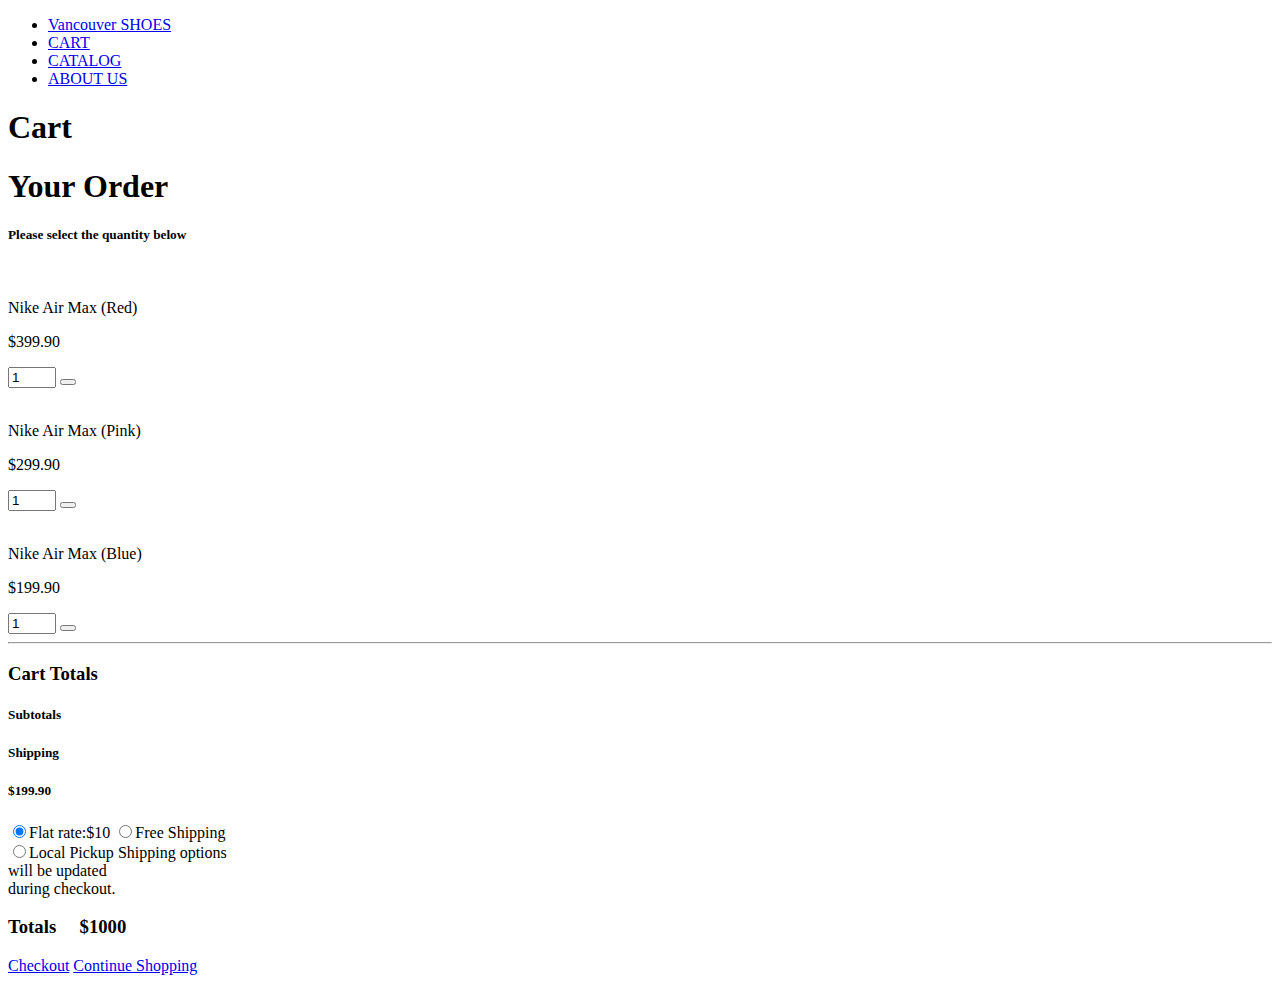
==== HTML/checkout.html @ 8f44f4de "Add html pages" ====
<!DOCTYPE html>
<html lang="en">
  <head>
    <meta charset="UTF-8" />
    <meta name="viewport" content="width=device-width, initial-scale=1.0" />
    <link rel="shortcut icon" type="image/x-icon" href="../Images/img-DS.png" />
    <meta http-equiv="X-UA-Compatible" content="ie=edge" />
    <title>Checkout</title>

    <link rel="stylesheet" href="../css/checkout.css" />
    <link
      href="https://fonts.googleapis.com/css?family=Montserrat:400,700&display=swap"
      rel="stylesheet"
    />
    
    <link rel="stylesheet" href="../css/preloader.css" />

    <link
      rel="stylesheet"
      href="https://use.fontawesome.com/releases/v5.6.3/css/all.css"
      integrity="sha384-UHRtZLI+pbxtHCWp1t77Bi1L4ZtiqrqD80Kn4Z8NTSRyMA2Fd33n5dQ8lWUE00s/"
      crossorigin="anonymous"
    />
  
  </head>

  <body>
    
    <header>
      <nav>
        <ul>
          
          <li class="primary-nav">
            <a href="#home">Vancouver SHOES</a>
          </li>

          <li class="secondary-nav">
            <a href="../HTML/checkout.html">
              <i class="fas fa-shopping-cart"></i> CART
            </a>
          </li>
          <li class="secondary-nav"><a href="../HTML/shop.html">CATALOG</a></li>
          <li class="secondary-nav">
            <a href="../HTML/about-us.html">ABOUT US</a>
          </li>
        </ul>
      </nav>
    </header>
    
    <section>
      <h1>Cart</h1>
      <div class="row">
        <div class="column">
          <h1>Your Order</h1>
          <h5>Please select the quantity below</h5>
          <div class="cart-item" id="item">
            <img src="../Images/img-Nike1.jpg" alt="" />
            <p>Nike Air Max (Red)</p>
            <p>$399.90</p>
            <input
              type="number"
              name="quantity"
              id="no-of-items"
              value="1"
              min="1"
              max="6"
              step="1"
            />
            <button id="remove" class="remove">
              <i class="fas fa-trash fa-2x"></i>
            </button>
          </div>
          <div class="cart-item" id="item1">
            <img src="../Images/img-Nike4.jpg" alt="" />
            <p>Nike Air Max (Pink)</p>
            <p>$299.90</p>
            <input
              type="number"
              name="quantity"
              id="no-of-items"
              value="1"
              min="1"
              max="6"
              step="1"
            />
            <button id="remove2" class="remove">
              <i class="fas fa-trash fa-2x"></i>
            </button>
          </div>
          <div class="cart-item" id="item2">
            <img src="../Images/img-Nike3.jpg" alt="" />
            <p>Nike Air Max (Blue)</p>
            <p>$199.90</p>
            <input
              type="number"
              name="quantity"
              id="no-of-items"
              value="1"
              min="1"
              max="6"
              step="1"
            />
            <button id="remove3" class="remove">
              <i class="fas fa-trash fa-2x"></i>
            </button>
          </div>
          <hr />
        </div>
        <div class="column2">
          <h3>Cart Totals</h3>
          <div class="row1">
            <div class="col">
              <h5>Subtotals</h5>
              <h5>Shipping</h5>
            </div>
            <div class="col">
              <h5>$199.90</h5>
              <div class="wrapper">
                <span>
                  <input type="radio" name="shipping" id="" checked />Flat
                  rate:$10
                </span>
                <span>
                  <input type="radio" name="shipping" id="" />Free Shipping
                  <br />
                </span>
                <span>
                  <input type="radio" name="shipping" id="" />Local Pickup
                </span>
                <span
                  >Shipping options <br />
                  will be updated <br />during checkout.</span
                >
              </div>
            </div>
          </div>
          <h3>Totals &nbsp; &nbsp; $1000</h3>
          <div class="buttons">
            <a class="button-checkout" href="confirmation.html">Checkout</a>
            <a class="cancel" href="../HTML/men.html">Continue Shopping</a>
          </div>
        </div>
      </div>
    </section>
  </body>
</html>
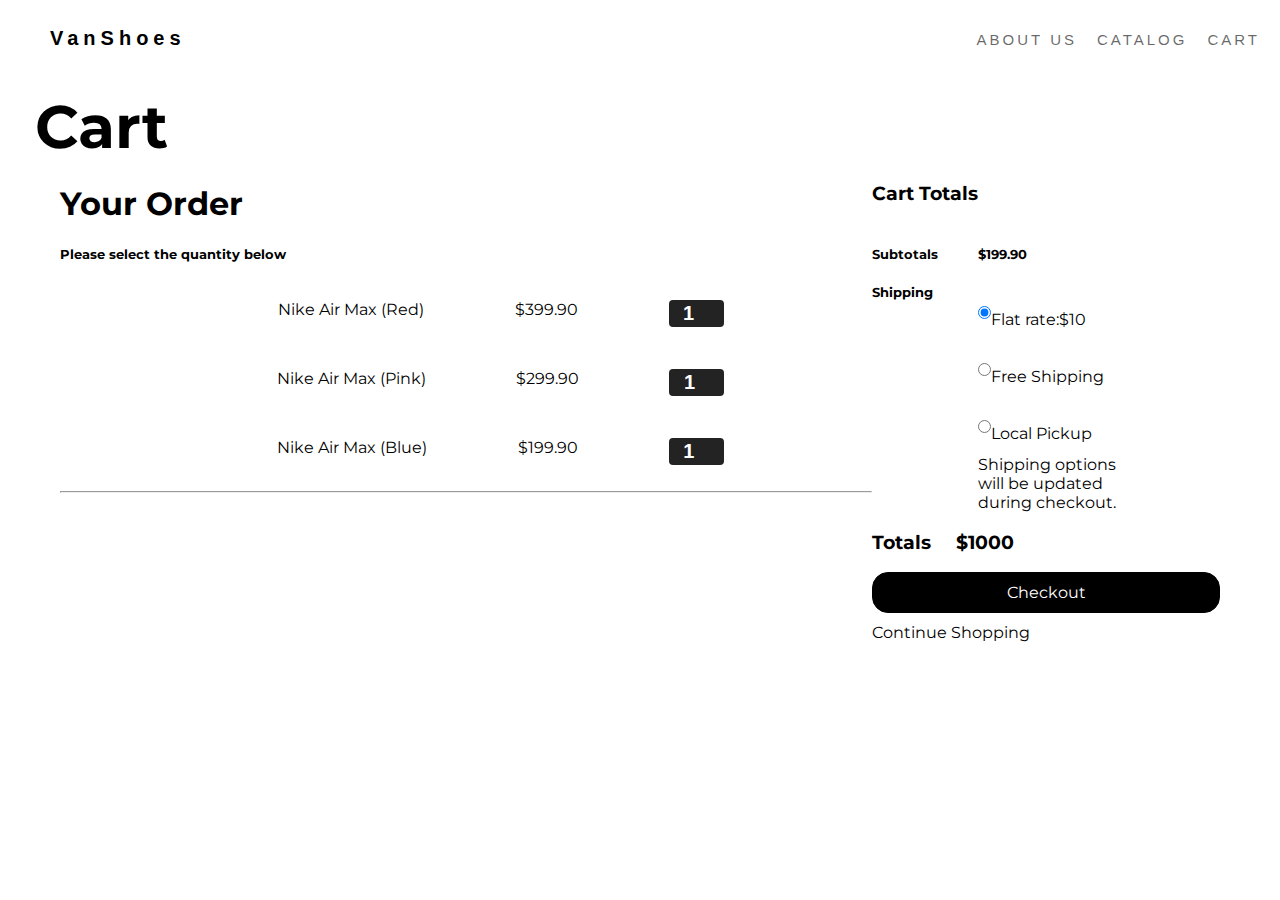
==== commit 237e54eb: "My changes" ====
--- a/HTML/checkout.html
+++ b/HTML/checkout.html
@@ -31,7 +31,7 @@
         <ul>
           
           <li class="primary-nav">
-            <a href="#home">Vancouver SHOES</a>
+            <a class="brand" href="#home">VanShoes</a>
           </li>
 
           <li class="secondary-nav">
--- a/css/checkout.css
+++ b/css/checkout.css
@@ -0,0 +1,156 @@
+body, html {
+    height: 100%;
+    margin: 0;
+    font-family: 'Montserrat';
+    max-width: 100%;
+}
+
+nav>ul>li {
+    display: inline-block;
+}
+
+nav {
+    background-color: white;
+    overflow: auto;
+    padding: 10px 10px 20px 10px;
+    margin: 10 10 10 10;
+}
+
+nav::after {
+    content: "";
+    clear: both;
+    display: table;
+}
+
+.primary-nav {
+    float: left;
+    font-size: 20px;
+}
+
+.primary-nav>a {
+    letter-spacing: 5px;
+}
+
+.primary-nav>img {
+    width: 30px;
+}
+
+.secondary-nav>a {
+    letter-spacing: 1px;
+    color: rgba(0, 0, 0, .6);
+    font-size: 15px;
+    letter-spacing: 3px;
+}
+
+.secondary-nav {
+    float: right;
+    margin-right: 10px;
+    margin-left: 10px;
+    font-size: 20px;
+}
+
+nav>ul>li>a {
+    color: black;
+    font-family: helvetica;
+    text-decoration: none;
+}
+
+nav>ul>li>a:hover {
+    color: #CB4335;
+}
+
+section>h1 {
+    font-size: 60px;
+    margin: 20px 0 0 35px;
+}
+
+.row {
+    display: flex;
+    margin: 0 60px 0 60px;
+}
+
+.row>.column {
+    width: 70%
+}
+
+.row>.column2 {
+    width: 30%
+}
+
+.cart-item {
+    margin: 0 0 10px 0;
+    display: flex;
+    flex-direction: row;
+    flex-wrap: wrap;
+    justify-content: space-around;
+}
+
+img {
+    width: 10%;
+}
+
+input {
+    font-weight: bold;
+    text-align: center;
+    background: rgb(36, 35, 35);
+    color: white;
+    font-size: 20px;
+    height: 25px;
+    margin: 16px 0;
+    border: 0px;
+    border-radius: 4px;
+}
+
+.row1 {
+    display: flex;
+    flex-direction: row;
+    justify-content: space-between;
+    margin-right: 30%;
+}
+
+.wrapper {
+    display: flex;
+    flex-direction: column;
+}
+
+.buttons {
+    display: flex;
+    flex-direction: column;
+}
+
+.buttons>a {
+    text-decoration: none;
+}
+
+.button-checkout {
+    border: 1px solid black;
+    background-color: black;
+    text-align: center;
+    color: white;
+    border-radius: 16px;
+    padding: 10px 0 10px 0;
+    margin-bottom: 10px;
+}
+
+.cancel {
+    color: black;
+}
+
+.button-checkout:hover {
+    color: black;
+    background-color: white;
+}
+
+.remove {
+    background: none;
+    border: none;
+    height: auto;
+}
+
+.remove:hover {
+    color: #CB4335;
+}
+
+.brand {
+    font-weight: bolder;
+  }